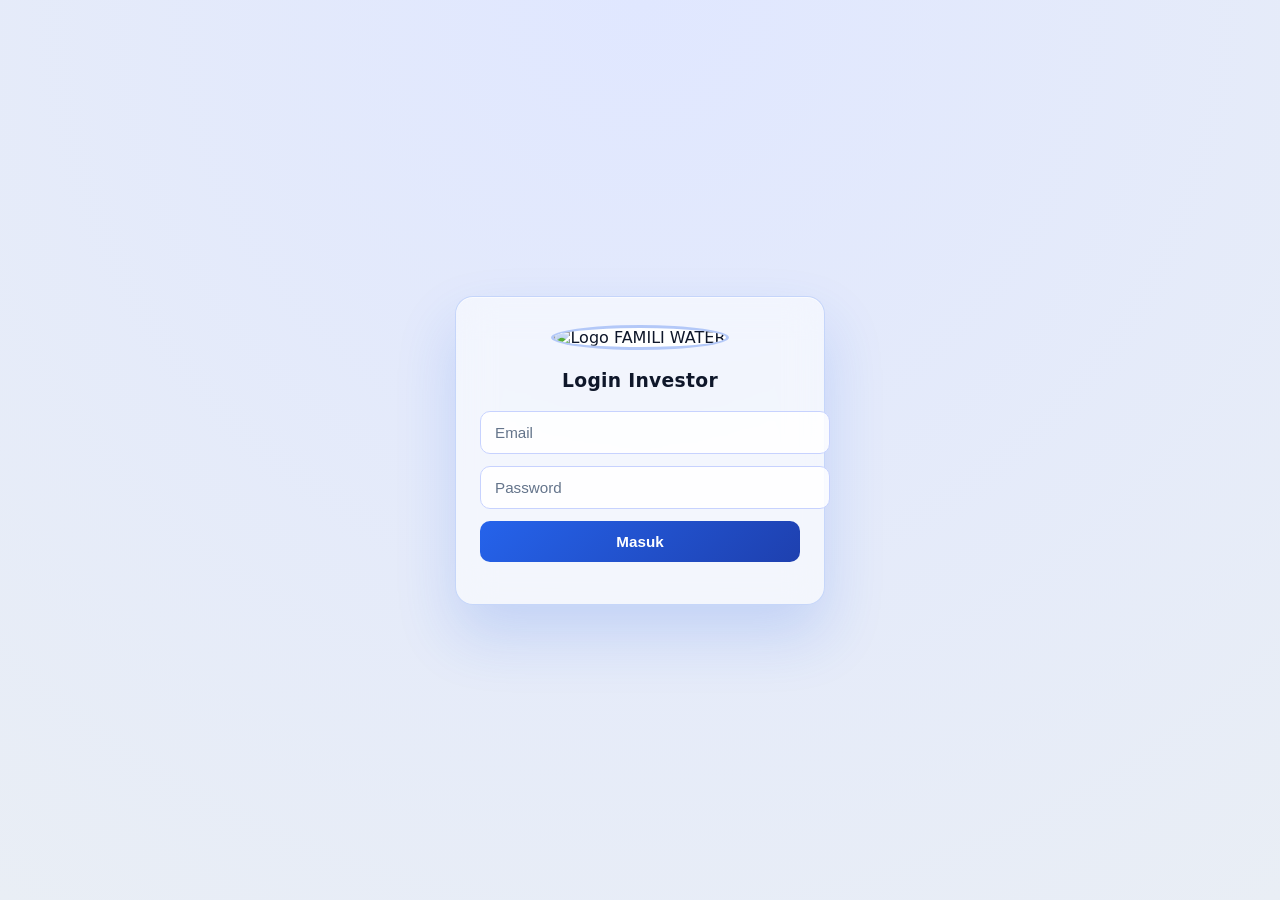
==== login.html @ aae10687 "Add files via upload" ====
<!DOCTYPE html>
<html lang="id">
<head>
<meta charset="UTF-8">
<link rel="manifest" href="manifest.json">
<meta name="theme-color" content="#2563eb">
<link rel="icon" href="ikon-512.png">
<title>Login Investor</title>
<meta name="viewport" content="width=device-width,initial-scale=1">

<style>
:root{
  --bg:#e9eef5;
  --glass:rgba(255,255,255,0.55);
  --border:rgba(37,99,235,0.22);
  --text:#0f172a;
  --muted:#64748b;
  --primary:#2563eb;
}

body{
  margin:0;
  font-family:system-ui;
  height:100vh;
  display:flex;
  justify-content:center;
  align-items:center;
  background:
    radial-gradient(circle at top,#e0e7ff,#e9eef5);
  color:var(--text);
}

/* ================= LOGIN CARD ================= */
.card{
  width:320px;
  padding:28px 24px 30px;
  border-radius:18px;
  background:var(--glass);
  backdrop-filter:blur(18px);
  -webkit-backdrop-filter:blur(18px);
  border:1px solid var(--border);
  box-shadow:
    0 30px 60px rgba(37,99,235,.18),
    inset 0 1px 0 rgba(255,255,255,.6);
  text-align:center;
  animation:fadeUp .8s ease;
}

@keyframes fadeUp{
  from{
    opacity:0;
    transform:translateY(28px);
  }
  to{
    opacity:1;
    transform:translateY(0);
  }
}

/* ================= LOGO ================= */
.logo{
  width:78px;
  height:78px;
  border-radius:50%;
  object-fit:cover;
  margin-bottom:14px;
  border:3px solid rgba(37,99,235,.35);
  background:#fff;

  /* animasi mutar 360° sekali */
  animation:rotateOnce 1.4s ease-out forwards;
}

@keyframes rotateOnce{
  from{
    transform:rotate(0deg) scale(.85);
    opacity:0;
  }
  to{
    transform:rotate(360deg) scale(1);
    opacity:1;
  }
}

h3{
  margin:6px 0 20px;
  font-weight:600;
  letter-spacing:.3px;
}

/* ================= INPUT ================= */
input{
  width:100%;
  padding:12px 14px;
  margin-bottom:12px;
  border-radius:10px;
  border:1px solid #c7d2fe;
  background:rgba(255,255,255,.85);
  font-size:.95rem;
  outline:none;
}

input::placeholder{
  color:var(--muted);
}

input:focus{
  border-color:var(--primary);
  box-shadow:0 0 0 3px rgba(37,99,235,.22);
}

/* ================= BUTTON ================= */
button{
  width:100%;
  padding:12px;
  border:none;
  border-radius:10px;
  background:linear-gradient(135deg,#2563eb,#1e40af);
  color:#fff;
  font-size:.95rem;
  font-weight:600;
  cursor:pointer;
  transition:.35s ease;
}

button:hover{
  transform:translateY(-1px);
  box-shadow:0 18px 40px rgba(37,99,235,.45);
}

/* ================= MESSAGE ================= */
small{
  display:block;
  margin-top:12px;
  font-size:.8rem;
  color:#dc2626;
}
</style>
</head>

<body>

<div class="card">
  <img src="logofw.png" class="logo" alt="Logo FAMILI WATER">

  <h3>Login Investor</h3>

  <input id="email" placeholder="Email">
  <input id="password" type="password" placeholder="Password">

  <button onclick="login()">Masuk</button>
  <small id="msg"></small>
</div>

<script>
const OPENSHEET_URL =
"https://opensheet.elk.sh/1RVV1PiXV27wBMNClhTEU8tu7w2y3cWJsaqsIIKzCUBo/Akun";

function login(){
  const email = document.getElementById("email").value.trim();
  const password = document.getElementById("password").value.trim();
  const msg = document.getElementById("msg");

  fetch(OPENSHEET_URL)
    .then(r=>r.json())
    .then(data=>{
      const cocok = data.find(d =>
        d.Email === email && d.Password === password
      );

      if(cocok){
        localStorage.setItem("login","true");
        localStorage.setItem("loginEmail", email);
        localStorage.setItem("loginPassword", password);
        window.location.href="index.html";
      }else{
        msg.textContent="Email atau password salah";
      }
    })
    .catch(()=>{
      msg.textContent="Gagal mengambil data";
    });
}
</script>
<script>
if ("serviceWorker" in navigator) {
  window.addEventListener("load", () => {
    navigator.serviceWorker
      .register("sw.js")
      .then(() => console.log("PWA Service Worker aktif"))
      .catch(err => console.log("SW gagal:", err));
  });
}
</script>
</body>
</html>
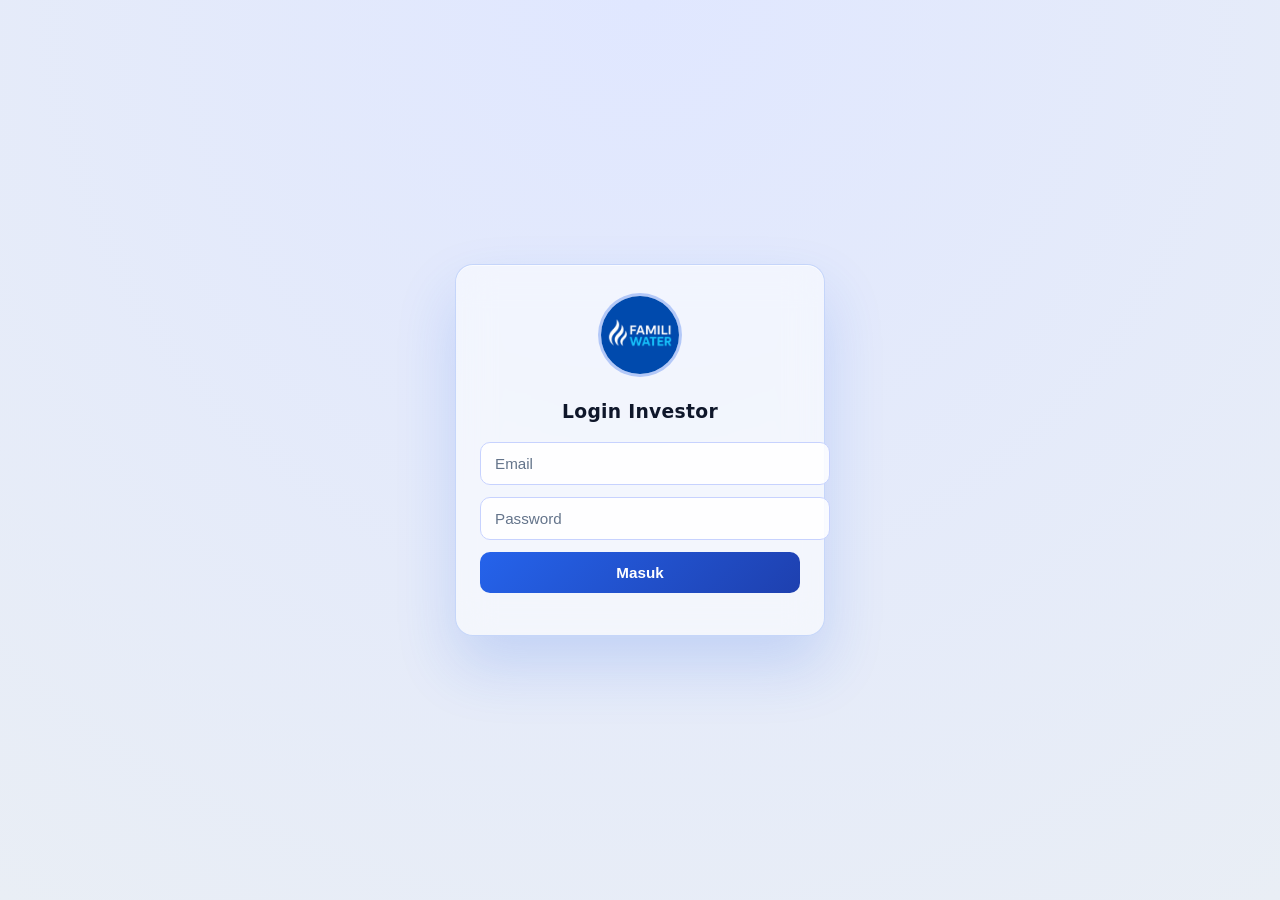
==== commit 9eddd2ed: "Add files via upload" ====
--- a/login.html
+++ b/login.html
@@ -182,15 +182,5 @@
     });
 }
 </script>
-<script>
-if ("serviceWorker" in navigator) {
-  window.addEventListener("load", () => {
-    navigator.serviceWorker
-      .register("sw.js")
-      .then(() => console.log("PWA Service Worker aktif"))
-      .catch(err => console.log("SW gagal:", err));
-  });
-}
-</script>
 </body>
 </html>
